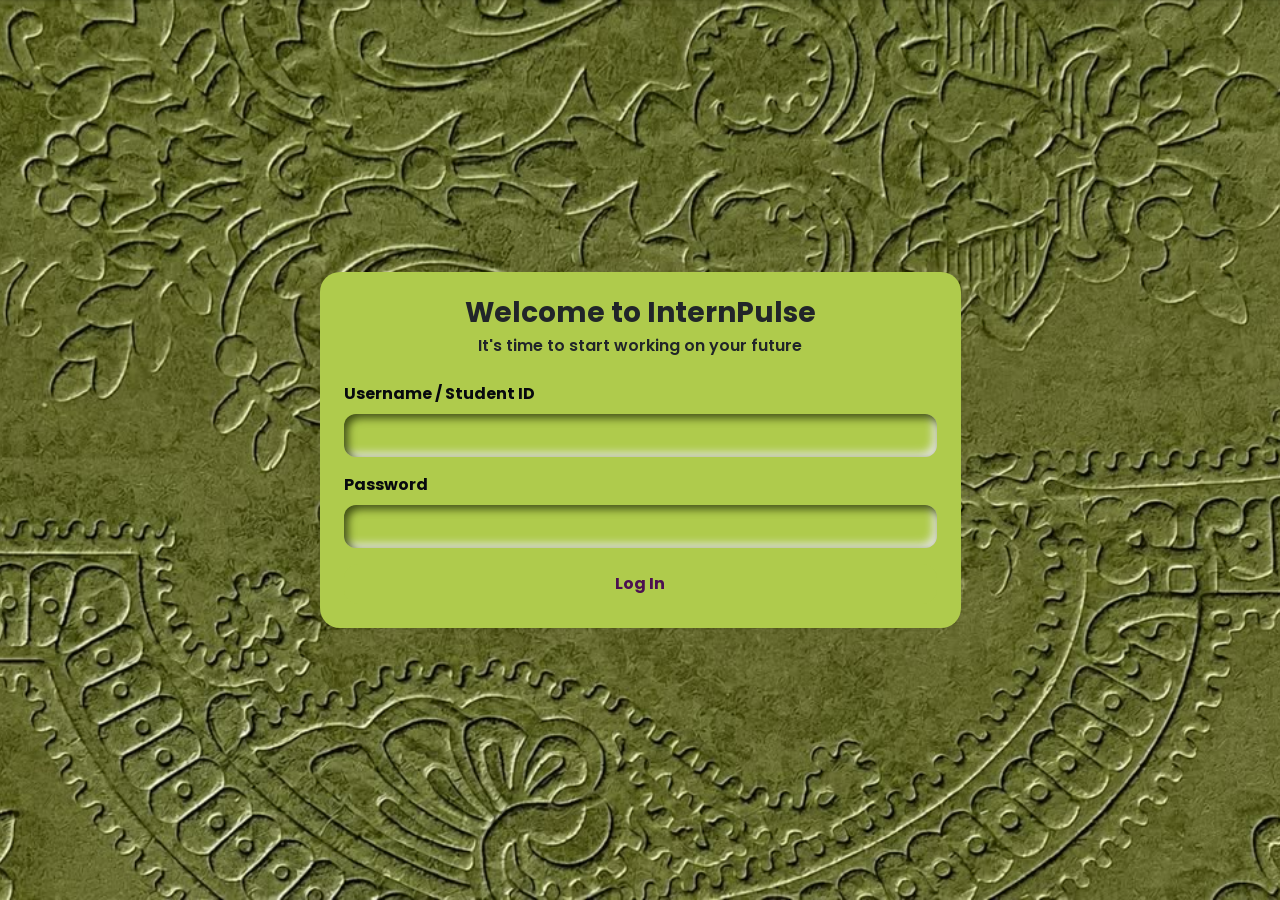
==== index.html @ 9182188b "Add files via upload" ====
<!DOCTYPE html>
<html lang="en">
<head>
    <meta charset="UTF-8">
    <meta name="viewport" content="width=device-width, initial-scale=1.0">
    <title>INTERNPULSE</title>
    <link rel="icon" type="image/jpeg" href="bird.JPG.jpg">

    <link href="https://cdn.jsdelivr.net/npm/bootstrap@5.3.3/dist/css/bootstrap.min.css" rel="stylesheet">
    <link rel="preconnect" href="https://fonts.googleapis.com">
    <link rel="preconnect" href="https://fonts.gstatic.com" crossorigin>
    <link href="https://fonts.googleapis.com/css2?family=Poppins:wght@500;600;700&display=swap" rel="stylesheet">
    <link rel="stylesheet" href="style.css">

    <style>
        body {
            background-image: url("red.JPG.jpg");
            background-size: cover;
            background-position: center;
            background-repeat: no-repeat;
            background-attachment: fixed;
        }
    </style>
</head>
<body class="d-flex align-items-center py-4 min-vh-100">

    <div class="container">
        <div class="row justify-content-center">
            <div class="col-12 col-md-9 col-xl-7">
                <div class="card shadow-sm p-2">
                    <div class="card-body">
                        <h1 class="h3 mb-1 fw-bold text-center text-dark">Welcome to InternPulse</h1>
                        <p class="text-dark text-center mb-4">It's time to start working on your future</p>

                        <form id="login-form">
                            <div class="mb-3">
                                <label for="username" class="form-label">Username / Student ID</label>
                                <input type="text" class="form-control" id="username" required placeholder="">
                            </div>
                            <div class="mb-3">
                                <label for="password" class="form-label">Password</label>
                                <input type="password" class="form-control" id="password" required placeholder="">
                            </div>
                            <button type="submit" class="btn btn-custom-green w-100 py-2 fw-bold">Log In</button>
                        </form>
                    </div>
                </div>
            </div>
        </div>
    </div>

    <script>
        document.getElementById('login-form').addEventListener('submit', function (e) {
            e.preventDefault();
            const username = document.getElementById('username').value.trim();
            localStorage.setItem('isLoggedIn', 'true');
            localStorage.setItem('currentUser', username);
            window.location.href = 'dashboard.html';
        });
    </script>
</body>
</html>
---- style.css ----
:root {
    --bg: #afcb4c;         /*warnadasar*/
    --sd: #3e4d11;          /*bayanggelap*/
    --sl: #e8e8e8;          /*bayangcerah*/
    --text: #07090e;
    --accent: #4C1050;

    --raised: 8px 8px 16px var(--sd), -8px -8px 16px var(--sl);
    --raised-sm: 4px 4px 8px var(--sd), -4px -4px 8px var(--sl);
    --inset: inset 4px 4px 8px var(--sd), inset -4px -4px 8px var(--sl);

    --sidebar-w: 270px;
}

body {
    background-color: var(--bg);
    color: var(--text);
    font-family: 'Poppins', sans-serif;
    font-weight: 600;
    min-height: 100vh;
}

h1, h2, h3, h4, h5, h6,
.fw-bold, label, .form-label, .nav-link, .btn, .badge, th {
    font-family: 'Poppins', sans-serif;
    font-weight: 700;
}

input, select, textarea, button {
    font-family: 'Poppins', sans-serif;
}

.text-dark { color: #000000; }

.text-custom-green { color: var(--sd); }
.btn-custom-green {
    --bs-btn-color: var(--accent);
    --bs-btn-hover-color: var(--accent);
    --bs-btn-active-color: var(--accent);
}

#sidebar {
    position: fixed;
    top: 0;
    left: 0;
    width: var(--sidebar-w);
    height: 100vh;
    overflow-y: auto;
    background: var(--bg);
    box-shadow: 8px 0 16px var(--sd);
    z-index: 1040;
    visibility: hidden;
    transform: translateX(-110%);
    transition: transform 0.3s ease, visibility 0.3s;
}

body.sidebar-open #sidebar {
    visibility: visible;
    transform: translateX(0);
}

#sidebar > div {
    height: 100%;
    display: flex;
    flex-direction: column;
}

#sidebar-collapse {
    flex: 1 1 auto;
}

#sidebar .nav-link {
    color: var(--text);
    padding: 12px 18px;
    border-radius: 14px;
    margin-bottom: 12px;
    transition: box-shadow 0.2s;
}

#sidebar .nav-link:hover {
    color: var(--accent);
    background-color: var(--bg);
    box-shadow: var(--raised-sm);
}
#sidebar .nav-link.active {
    color: var(--accent);
    background-color: var(--bg);
    box-shadow: var(--inset);
}
.main-area {
    min-width: 0;
    transition: margin-left 0.3s ease;
}

@media (min-width: 769px) {
    body.sidebar-open .main-area {
        margin-left: var(--sidebar-w);
    }
}

#sidebar-backdrop {
    display: none;
    position: fixed;
    inset: 0;
    background: rgba(0, 0, 0, 0.35);
    z-index: 1030;
}

@media (max-width: 768px) {
    body.sidebar-open #sidebar-backdrop {
        display: block;
    }
    #sidebar {
        width: 80%;
        max-width: 290px;
    }
}

.topbar {
    position: sticky;
    top: 12px;
    z-index: 1020;
    display: inline-block;
}

/*framesection*/
.section-box {
    max-width: 1100px;
    margin: 0 auto 1.5rem;
    padding: 1.75rem;
    border: 3px solid var(--sd);
    border-radius: 24px;
}

@media (max-width: 576px) {
    .section-box {
        padding: 1rem;
        border-width: 2px;
        border-radius: 18px;
    }
    .main-area {
        padding: 0.9rem !important;
    }
}

.card {
    background-color: var(--bg);
    border: none;
    border-radius: 20px;
    box-shadow: var(--raised);
    color: var(--text);
}

.bg-free {
    background-color: var(--sl);
}

.btn {
    --bs-btn-box-shadow: var(--raised-sm);
    --bs-btn-active-shadow: var(--inset);
    --bs-btn-focus-box-shadow: none;
    --bs-btn-border-color: transparent;
    --bs-btn-hover-border-color: transparent;
    --bs-btn-active-border-color: transparent;
    --bs-btn-bg: var(--bg);
    --bs-btn-hover-bg: var(--bg);
    --bs-btn-active-bg: var(--bg);
    border: none;
    border-radius: 14px;
    transition: box-shadow 0.2s;
}

.btn:focus-visible {
    outline: 2px solid var(--accent);
    outline-offset: 2px;
}

.btn-primary {
    --bs-btn-color: var(--accent);
    --bs-btn-hover-color: var(--accent);
    --bs-btn-active-color: var(--accent);
}

.btn-dark {
    --bs-btn-color: var(--text);
    --bs-btn-hover-color: var(--text);
    --bs-btn-active-color: var(--text);
}

.btn-outline-danger {
    --bs-btn-color: #c0392b;
    --bs-btn-hover-color: #c0392b;
    --bs-btn-active-color: #c0392b;
}

.btn:not(.btn-sm) {
    padding: 0.55rem 1.1rem;
}

.btn.text-danger {
    box-shadow: none;
}

.form-control,
.form-select {
    background-color: var(--bg);
    border: none;
    border-radius: 12px;
    box-shadow: var(--inset);
    color: var(--text);
    font-weight: 600;
    padding: 0.6rem 0.9rem;
}

.form-control:focus,
.form-select:focus {
    background-color: var(--bg);
    color: var(--text);
    box-shadow: var(--inset), 0 0 0 2px rgba(76, 16, 80, 0.35);
}

.form-control::placeholder,
.form-select::placeholder,
    textarea::placeholder {
color:rgba(7,9,14,0.4); 
   font-weight: 400;
   opacity:1;
}

.form-check-input {
    background-color: var(--bg);
    border: none;
    border-radius: 6px;
    box-shadow: var(--inset);
}

.form-check-input:checked {
    background-color: var(--accent);
    box-shadow: var(--raised-sm);
}

.table-responsive {
    border-radius: 14px;
    box-shadow: var(--inset);
    padding: 8px;
}

.table {
    --bs-table-bg: transparent;
    --bs-table-color: var(--text);
    --bs-table-hover-bg: rgba(0, 0, 0, 0.05);
    --bs-table-hover-color: var(--text);
    --bs-table-border-color: rgba(0, 0, 0, 0.1);
    margin-bottom: 0;
}

.table-light {
    --bs-table-bg: transparent;
    --bs-table-color: var(--text);
    --bs-table-border-color: rgba(0, 0, 0, 0.15);
}

.alert {
    --bs-alert-bg: var(--bg);
    --bs-alert-color: var(--text);
    --bs-alert-border-color: transparent;
    border: none;
    border-radius: 16px;
    box-shadow: var(--raised-sm);
}

.progress {
    background-color: var(--bg);
    box-shadow: var(--inset);
    border-radius: 20px;
}

.progress-bar {
    border-radius: 20px;
}

.checklist-progress {
    height: 10px;
}

.badge {
    border-radius: 20px;
    padding: 0.5em 0.9em;
    box-shadow: var(--raised-sm);
}
.badge-Applied { background-color: #4C1050; color: #ffffff; }
.badge-Interview { background-color: #FDD7E4; color: #000000; }
.badge-Offered { background-color: #1F3B4D; color: #ffffff; }
.badge-Rejected { background-color: #e91919; color: #ffffff; }

#checklist-items .list-group-item {
    background: transparent;
    color: var(--text);
    border-color: rgba(0, 0, 0, 0.1);
}

#checklist-items .form-check-input {
    cursor: pointer;
    width: 1.2em;
    height: 1.2em;
}

.kpi-value {
    font-size: 1rem;
    font-weight: 700;
}

.avatar-circle {
    width: 70px;
    height: 70px;
    border-radius: 50%;
    display: flex;
    align-items: center;
    justify-content: center;
    font-size: 1.8rem;
    font-weight: 700;
    color: #fff;
    background-color: #0d6efd;
    box-shadow: var(--raised-sm);
    flex-shrink: 0;
}

.skill-tag {
    display: inline-flex;
    align-items: center;
    gap: 6px;
    background: var(--bg);
    color: var(--text);
    border-radius: 20px;
    padding: 6px 14px;
    font-size: 0.85rem;
    margin: 0 8px 10px 0;
    box-shadow: var(--raised-sm);
}

.skill-tag button {
    background: none;
    border: none;
    color: var(--text);
    padding: 0;
    line-height: 1;
    opacity: 0.6;
}

.skill-tag button:hover {
    opacity: 1;
}

.color-swatch {
    width: 28px;
    height: 28px;
    border-radius: 50%;
    border: none;
    cursor: pointer;
    padding: 0;
    margin: 0 6px 6px 0;
    box-shadow: var(--raised-sm);
}

.color-swatch.selected {
    box-shadow: 0 0 0 3px var(--bg), 0 0 0 5px var(--text);
}

/* studytimer */
.timer-display {
    font-size: clamp(2.2rem, 9vw, 3.2rem);
    font-weight: 700;
    letter-spacing: 2px;
    line-height: 1.1;
    font-variant-numeric: tabular-nums;
}

.egg-wrap svg {
    width: 100%;
    max-width: 150px;
    height: auto;
    overflow: visible;
}

/* cracks appear as the timer advances */
.egg-wrap .crack,
.egg-wrap .chick-group {
    display: none;
}
.egg-wrap[data-stage="1"] .c1,
.egg-wrap[data-stage="2"] .c1, .egg-wrap[data-stage="2"] .c2,
.egg-wrap[data-stage="3"] .c1, .egg-wrap[data-stage="3"] .c2, .egg-wrap[data-stage="3"] .c3 {
    display: inline;
}

/* stage 4 = hatched */
.egg-wrap[data-stage="4"] .egg-whole { display: none; }
.egg-wrap[data-stage="4"] .chick-group { display: inline; }

@keyframes egg-wobble {
    0%, 100% { transform: rotate(0deg); }
    25% { transform: rotate(-4deg); }
    75% { transform: rotate(4deg); }
}
@keyframes chick-hop {
    0%, 100% { transform: translateY(0); }
    50% { transform: translateY(-8px); }
}

.egg-wrap .egg-whole,
.egg-wrap .chick-body {
    transform-box: fill-box;
    transform-origin: center bottom;
}
.egg-wrap.running[data-stage="2"] .egg-whole { animation: egg-wobble 1.6s ease-in-out infinite; }
.egg-wrap.running[data-stage="3"] .egg-whole { animation: egg-wobble 0.7s ease-in-out infinite; }
.egg-wrap[data-stage="4"] .chick-body { animation: chick-hop 0.9s ease-in-out 4; }

@media (prefers-reduced-motion: reduce) {
    .egg-wrap .egg-whole,
    .egg-wrap .chick-body { animation: none !important; }
}
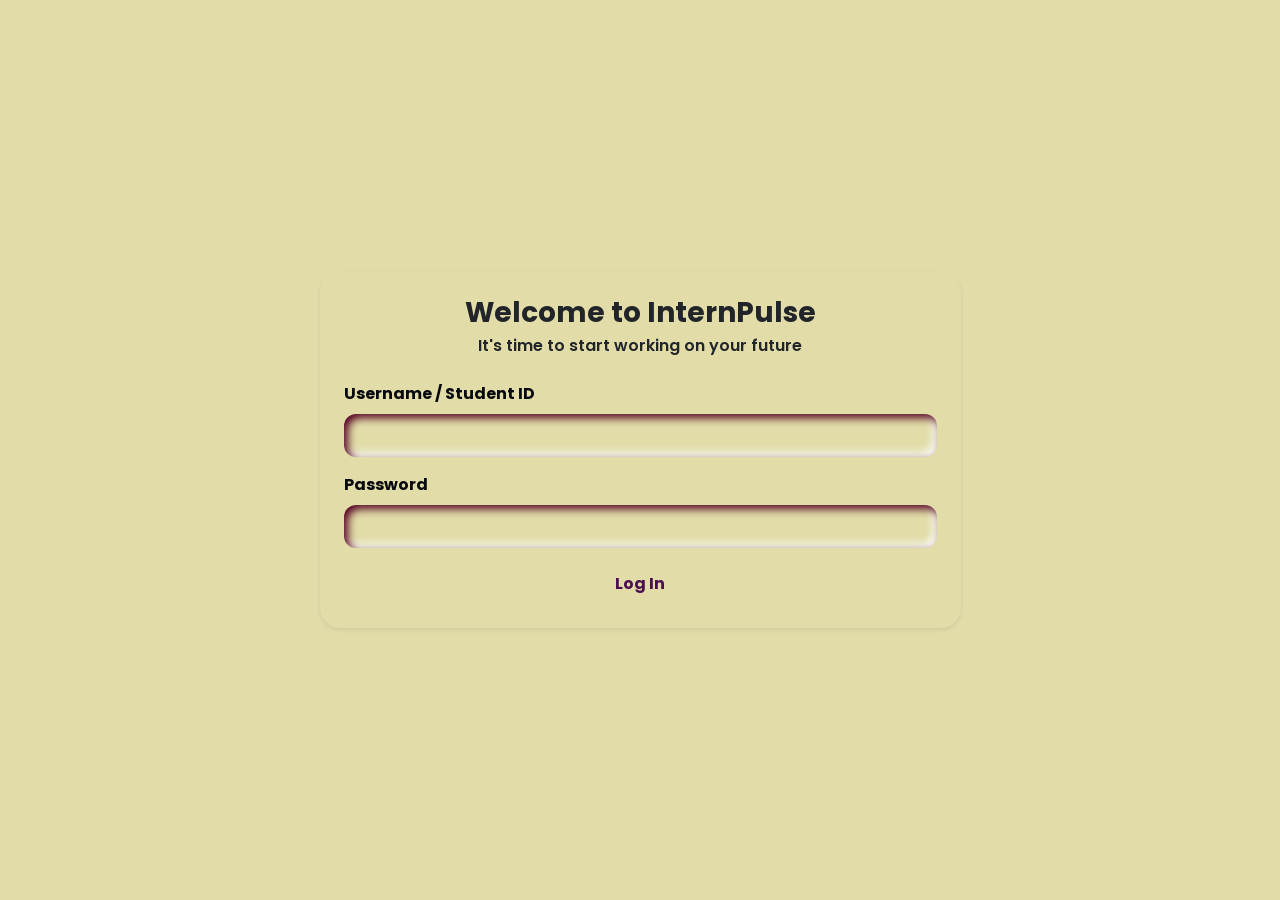
==== commit 00539d11: "Change background image and fix HTML structure Updated background image and fixed HTML encoding." ====
--- a/index.html
+++ b/index.html
@@ -14,7 +14,7 @@
 
     <style>
         body {
-            background-image: url("red.JPG.jpg");
+            background-image: url("vintage.JPG.jpg");
             background-size: cover;
             background-position: center;
             background-repeat: no-repeat;
@@ -59,4 +59,4 @@
         });
     </script>
 </body>
-</html>+</html>
--- a/style.css
+++ b/style.css
@@ -1,7 +1,8 @@
 :root {
-    --bg: #afcb4c;         /*warnadasar*/
-    --sd: #3e4d11;          /*bayanggelap*/
-    --sl: #e8e8e8;          /*bayangcerah*/
+   
+--bg: #e1dca8;         /*warnadasar*/
+    --sd: #54001f;          /*bayanggelap*/
+    --sl: #fbfbfb;          /*bayangcerah*/
     --text: #07090e;
     --accent: #4C1050;
 
@@ -288,10 +289,10 @@
     padding: 0.5em 0.9em;
     box-shadow: var(--raised-sm);
 }
-.badge-Applied { background-color: #4C1050; color: #ffffff; }
-.badge-Interview { background-color: #FDD7E4; color: #000000; }
-.badge-Offered { background-color: #1F3B4D; color: #ffffff; }
-.badge-Rejected { background-color: #e91919; color: #ffffff; }
+.badge-Applied { background-color: #ffeb14; color: #000000; }
+.badge-Interview { background-color: #ff9f17; color: #000000; }
+.badge-Offered { background-color: #329eb1; color: #000000; }
+.badge-Rejected { background-color: #e91919; color: #000000; }
 
 #checklist-items .list-group-item {
     background: transparent;
@@ -419,4 +420,4 @@
 @media (prefers-reduced-motion: reduce) {
     .egg-wrap .egg-whole,
     .egg-wrap .chick-body { animation: none !important; }
-}+}
